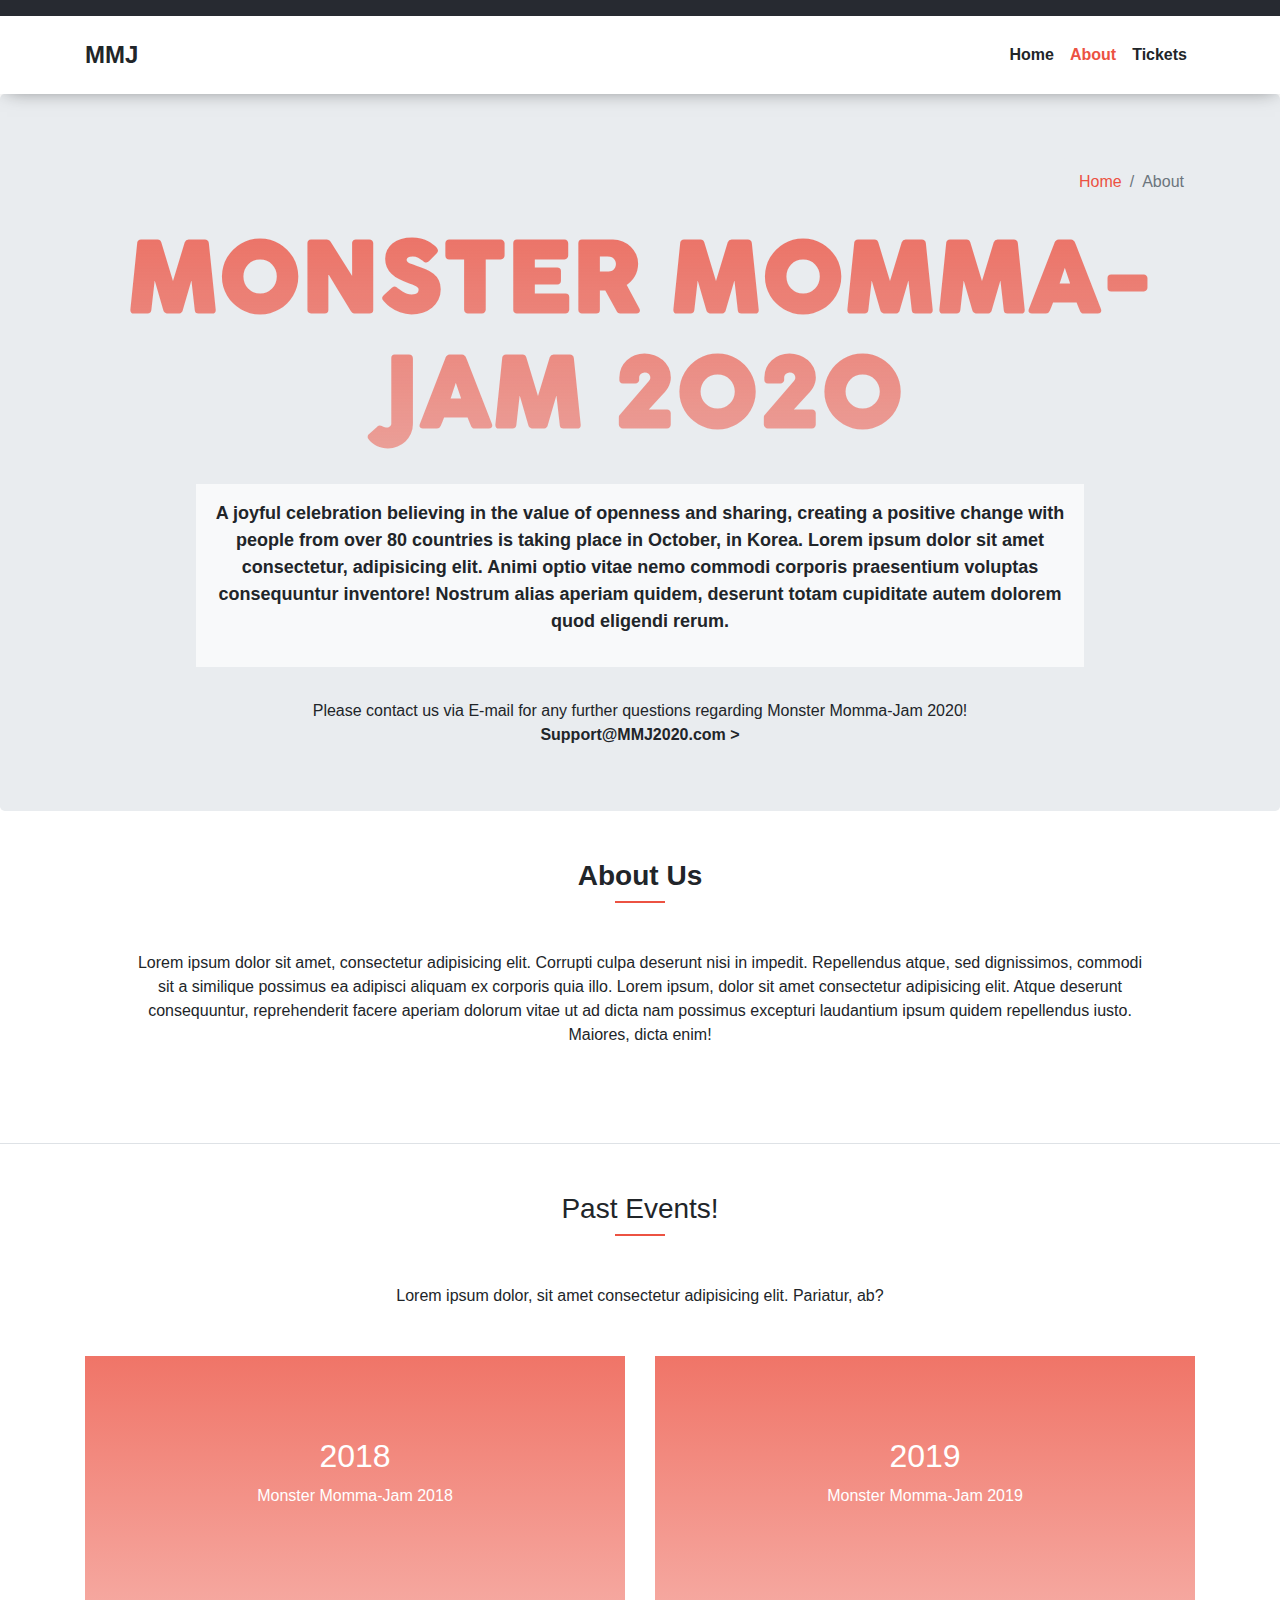
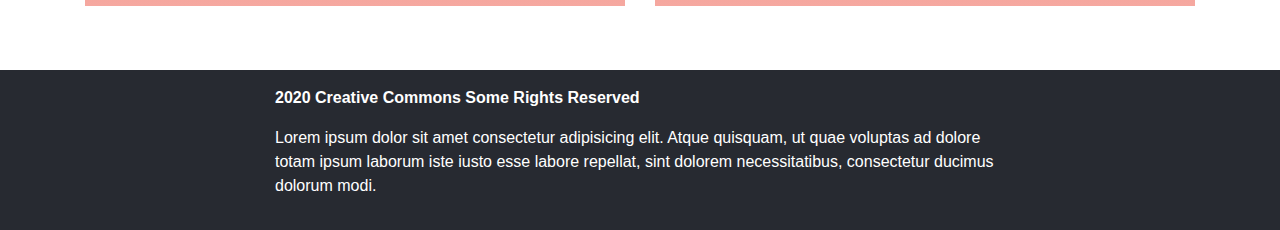
==== about.html @ e08e009d "Fix links for functionality on gitpages" ====
<!DOCTYPE html>
<html lang="en">
<head>
  <meta charset="UTF-8">
  <meta name="viewport" content="width=device-width, initial-scale=1.0">
  <link rel="stylesheet" href="https://stackpath.bootstrapcdn.com/bootstrap/4.5.2/css/bootstrap.min.css" integrity="sha384-JcKb8q3iqJ61gNV9KGb8thSsNjpSL0n8PARn9HuZOnIxN0hoP+VmmDGMN5t9UJ0Z" crossorigin="anonymous">
  <link rel="stylesheet" href="https://use.fontawesome.com/releases/v5.15.1/css/all.css" integrity="sha384-vp86vTRFVJgpjF9jiIGPEEqYqlDwgyBgEF109VFjmqGmIY/Y4HV4d3Gp2irVfcrp" crossorigin="anonymous">
  <link rel="stylesheet" href="styles/styles.css">
  <title>Document</title>
</head>
<body>
  
  <header>
    <div class="top-bar bgc-black p-2 text-white">
      <div class="container">
        <ul class="d-flex justify-content-end align-items-end m-0">
          <li><a href="#"><i class="fab fa-facebook-f"></i></a></li>
          <li><a href="#"><i class="fab fa-twitter"></i></a></li>
          <li><a href="#"><i class="fab fa-instagram"></i></a></li>
        </ul>
      </div>
    </div>

    <nav class="main-nav navbar navbar-expand-lg p-3">
      <button class="navbar-toggler" type="button" data-toggle="collapse" data-target="#navbarTogglerDemo01" aria-controls="navbarTogglerDemo01" aria-expanded="false" aria-label="Toggle navigation">
        <i class="fas fa-bars"></i>
      </button>
      <div class="container">
        <div class="collapse navbar-collapse justify-content-between" id="navbarTogglerDemo01">
          <a class="navbar-brand" href="./index.html">MMJ</a>
          <ul class="navbar-nav ">
            <li class="nav-item active">
              <a class="nav-link" href="./index.html"><b>Home</b></a>
            </li>
            <li class="nav-item">
              <a class="nav-link c-orange" href="./about.html"><b>About</b></a>
            </li>
            <li class="nav-item">
              <a class="nav-link" href="./tickets.html"><b>Tickets</b></a>
            </li>
          </ul>
        </div>
      </div>
    </nav>
  </header>
  
  <main>

    <div class="intro jumbotron m-0 text-center">
      
      <nav class="d-flex justify-content-end mr-5" aria-label="breadcrumb">
        <ol class="breadcrumb">
          <li class="breadcrumb-item c-orange"><a href="./index.html">Home</a></li>
          <li class="breadcrumb-item active" aria-current="page">About</li>
        </ol>
      </nav>

      <div class="container">
        <h1>MONSTER MOMMA-JAM 2020</h1>

        <div class="bg-light p-3 intro-info mx-auto">
          <p>A joyful celebration believing in the value of openness and sharing, creating a positive change with people from over 80 countries is taking place in October, in Korea. Lorem ipsum dolor sit amet consectetur, adipisicing elit. Animi optio vitae nemo commodi corporis praesentium voluptas consequuntur inventore! Nostrum alias aperiam quidem, deserunt totam cupiditate autem dolorem quod eligendi rerum.</p>
        </div>
      </div>

      <div>
        <p class="m-0">Please contact us via E-mail for any further questions regarding Monster Momma-Jam 2020!</p>
        <a href="#"><b>Support@MMJ2020.com ></b></a>
      </div>

    </div>

    <div class="speakers pb-5 pt-5">
      <div class=" container">

        <div class="text-center">
          <h3><b>About Us</b></h3>
          <div class="border-orng"></div>
        </div>

        <div class="text-center m-5">
          <p>Lorem ipsum dolor sit amet, consectetur adipisicing elit. Corrupti culpa deserunt nisi in impedit. Repellendus atque, sed dignissimos, commodi sit a similique possimus ea adipisci aliquam ex corporis quia illo. Lorem ipsum, dolor sit amet consectetur adipisicing elit. Atque deserunt consequuntur, reprehenderit facere aperiam dolorum vitae ut ad dicta nam possimus excepturi laudantium ipsum quidem repellendus iusto. Maiores, dicta enim!</p>
        </div>

      </div>
    </div>



    <div class="speakers pb-5 pt-5 border-top">
      <div class=" container">

        <div class="text-center">
          <h3>Past Events!</h3>
          <div class="border-orng"></div>
        </div>

        <div class="text-center m-5">
          <p>Lorem ipsum dolor, sit amet consectetur adipisicing elit. Pariatur, ab?</p>
        </div>

          <div id="past-events" class="row text-center text-white">
            <a class="col-md" href="#">
              <div id="pe-2018" class="past-event">
                <h2>2018</h2>
                <p>Monster Momma-Jam 2018</p>
              </div>
            </a>

            <a class="col-md" href="#">
              <div id="pe-2019" class="past-event">
                <h2>2019</h2>
                <p>Monster Momma-Jam 2019</p>
              </div>
            </a>
          </div>
      </div>
    </div>


  </main>


  <footer>

    <div class="pt-3 pb-3 bgc-black text-white desktop-ftr">
      <div class="container">

        <div class="row">
          <div class="col-2 d-flex align-items-center"> 
            <img class="img-fluid" src="https://creativecommons.org/wp-content/uploads/2016/06/cc.logo_.white_.png" alt="">
          </div>
          
          <div class="col-8">
            <p><b>2020 Creative Commons Some Rights Reserved</b></p>
            <p>Lorem ipsum dolor sit amet consectetur adipisicing elit. Atque quisquam, ut quae voluptas ad dolore totam ipsum laborum iste iusto esse labore repellat, sint dolorem necessitatibus, consectetur ducimus dolorum modi.</p>
          </div>

        </div>
      </div>  
    </div>


    <div class="mobile-ftr">
      <div class="partner bgc-black pt-4 pb-5">
        <div class="container">
          <div class="text-white text-center mb-5">
            <h5>Partner</h5>
            <div class="border-orng"></div>
          </div>

          <div>
            <div class="row">
              <div class="col-12 col-md">
                <img class="img-fluid" src="images/kisspng-gibson-brands-inc-electric-guitar-computer-icons-superhero-font-generator-5b4add62b70c09.6521460015316329947498.png" alt="">
              </div>

              <div class="col-12 col-md d-flex align-items-center">
                <img class="img-fluid" src="images/kisspng-fender-musical-instruments-corporation-guitar-ampl-fender-logo-5b3353d0549771.4052861415300904483465.png" alt="">
              </div>

              <div class="col-12 col-md">
                <img class="img-fluid" src="images/kisspng-paper-white-logo-font-5b342b08560a27.9959757215301455443524.png" alt="">
              </div>

              <div class="col-12 col-md d-flex align-items-center">
                <img class="img-fluid" src="images/kisspng-guitar-amplifier-marshall-amplification-logo-guita-5aebdd31238784.6440411915254070251455.png" alt="">
              </div>

              <div class="col-12 col-md">
                <img class="img-fluid" src="images/kisspng-meinl-percussion-drum-kits-cajn-cymbal-conga-drumhead-guide-5bad21cdda8dc8.2967696215380730378952.png" alt="">
              </div>

            </div>
          </div>
        </div>
      </div>

      <div class="pt-3 pb-3">
        <div class="container">

          <div class="row">
            <div class="col-6 d-flex align-items-center"> 
              <img class="img-fluid" src="https://mirrors.creativecommons.org/presskit/logos/cc.logo.svg" alt="">
            </div>
            
            <div class="col-6">
              <p>2020 Creative Commons Some Rights Reserved</p>
            </div>

          </div>
        </div>  
      </div>
    </div>
  </footer>

  <script src="https://code.jquery.com/jquery-3.5.1.slim.min.js" integrity="sha384-DfXdz2htPH0lsSSs5nCTpuj/zy4C+OGpamoFVy38MVBnE+IbbVYUew+OrCXaRkfj" crossorigin="anonymous"></script>
<script src="https://cdn.jsdelivr.net/npm/popper.js@1.16.1/dist/umd/popper.min.js" integrity="sha384-9/reFTGAW83EW2RDu2S0VKaIzap3H66lZH81PoYlFhbGU+6BZp6G7niu735Sk7lN" crossorigin="anonymous"></script>
<script src="https://stackpath.bootstrapcdn.com/bootstrap/4.5.2/js/bootstrap.min.js" integrity="sha384-B4gt1jrGC7Jh4AgTPSdUtOBvfO8shuf57BaghqFfPlYxofvL8/KUEfYiJOMMV+rV" crossorigin="anonymous"></script>
</body>
</html>
---- styles/styles.css ----
@font-face {
  font-family: 'cocogooseregular';
  src:
    url('/styles/cocogoose_trial-webfont.woff2') format('woff2'),
    url('/styles/cocogoose_trial-webfont.woff') format('woff');
  font-weight: normal;
  font-style: normal;
}

* {
  margin: 0;
  padding: 0;
  box-sizing: border-box;
  font-family: 'Lato', sans-serif;
}

ul {
  list-style: none;
}

a {
  color: inherit;
}

header {
  position: relative;
  z-index: 10;
  -webkit-box-shadow: 1px 1px 19px -6px rgba(0, 0, 0, 0.56);
  -moz-box-shadow: 1px 1px 19px -6px rgba(0, 0, 0, 0.56);
  box-shadow: 1px 1px 19px -6px rgba(0, 0, 0, 0.56);
}

a:hover {
  color: #ec5242;
}

.f-cocogoose {
  font-family: 'cocogooseregular', sans-serif;
}

.c-orange {
  color: #ec5242;
}

.bgc-black {
  background-color: #272a31;
}

.divider {
  width: 30px;
  border: 1px solid grey;
}

.top-bar ul li {
  display: inline-block;
  margin: 0 0.5rem;
}

.border-orng {
  border: 1px solid #ec5242;
  width: 50px;
  margin: 0 auto;
}

.hamb-icon {
  display: none;
}

.intro h1 {
  font-family: 'cocogooseregular', sans-serif;
  font-size: 6rem;
  font-weight: bold;
  background-image: linear-gradient(rgba(236, 82, 66, 0.8), rgba(236, 82, 66, 0.5)), url(https://images.unsplash.com/photo-1524368535928-5b5e00ddc76b?ixlib=rb-1.2.1&ixid=eyJhcHBfaWQiOjEyMDd9&auto=format&fit=crop&w=1350&q=80);
  background-size: contain;
  background-clip: inherit;
  -webkit-background-clip: text;
  color: transparent;
}

.navbar-brand {
  font-size: 24px;
  font-weight: bold;
}

.intro h3 {
  font-size: 4.5rem;
}

.intro-info {
  margin: 2rem 0;
  width: 80%;
}

.intro-info p {
  font-size: 18px;
  font-weight: 600;
}

.info-date {
  margin-bottom: 5rem;
}

.info-date h2 {
  font-weight: bold;
}

.main-program {
  background-color: #272a31;
}

.main-program i {
  font-size: 60px;
  margin: 1.5rem 0;
}

.program-info {
  background-color: rgba(211, 211, 211, 0.1);
  margin: 0 0.1rem;
}

.program-info:hover {
  outline: 3px solid white;
}

.w-program {
  margin-top: 5rem;
  padding-bottom: 5.5rem;
}

/* About Us */

#past-events a:hover {
  text-decoration: none;
  color: inherit;
}

#past-events .col-md {
  margin-bottom: 1rem;
}

.past-event {
  height: 250px;
  display: flex;
  flex-direction: column;
  justify-content: center;
}

#pe-2018 {
  background-image: linear-gradient(rgba(236, 82, 66, 0.8), rgba(236, 82, 66, 0.5)), url(https://previews.123rf.com/images/dwphotos/dwphotos1406/dwphotos140600022/29458457-silhouettes-of-concert-crowd-in-front-of-bright-stage-lights.jpg);
  background-size: cover;
}

#pe-2019 {
  background-image: linear-gradient(rgba(236, 82, 66, 0.8), rgba(236, 82, 66, 0.5)), url(https://s3.envato.com/files/118583398/Concert%20Light%20And%20Crowd%20Hands-590x300.jpg);
  background-size: cover;
}

.mobile-ftr {
  display: none;
}

.form-steps {
  border: 1px solid grey;
  border-radius: 500px;
  padding: 1rem 3rem;
  margin: 3rem 0;
}

/* Tickets */

#mobile-form {
  display: none;
}

#mobile-form p {
  font-weight: bold;
}

#desktop-form p {
  margin: 0;
  padding: 1rem 0;
  font-weight: bold;
}

#desktop-form label {
  font-size: 20px;
}

.orng-btn {
  background-color: #ec5242;
  padding: 1rem;
  border: none;
  font-size: 18px;
}

@media screen and (max-width: 768px) {
  .container {
    width: 100% !important;
  }

  .hamb-icon {
    display: block;
    position: fixed;
    font-size: 20px;
  }

  .mobile-ftr {
    display: block;
  }

  .desktop-ftr {
    display: none;
  }

  .top-bar {
    display: none;
  }

  .jumbrotron {
    padding: 1rem;
  }

  .intro h1 {
    font-size: 3rem;
  }

  .intro h3 {
    font-size: 1.5rem;
  }

  .program-info {
    margin: 0 0.5rem;
    margin-bottom: 1rem;
  }

  .partner img {
    margin-bottom: 1rem;
  }

  .program-title {
    display: flex;
    align-items: center;
    justify-content: space-around;
  }

  .program-info i,
  .program-info h5 {
    display: inline-block;
  }

  #mobile-form {
    display: block;
  }

  #mobile-form .col-3 {
    padding: 0;
  }

  #mobile-form .col-6 {
    padding: 0;
  }

  #desktop-form {
    display: none;
  }
}
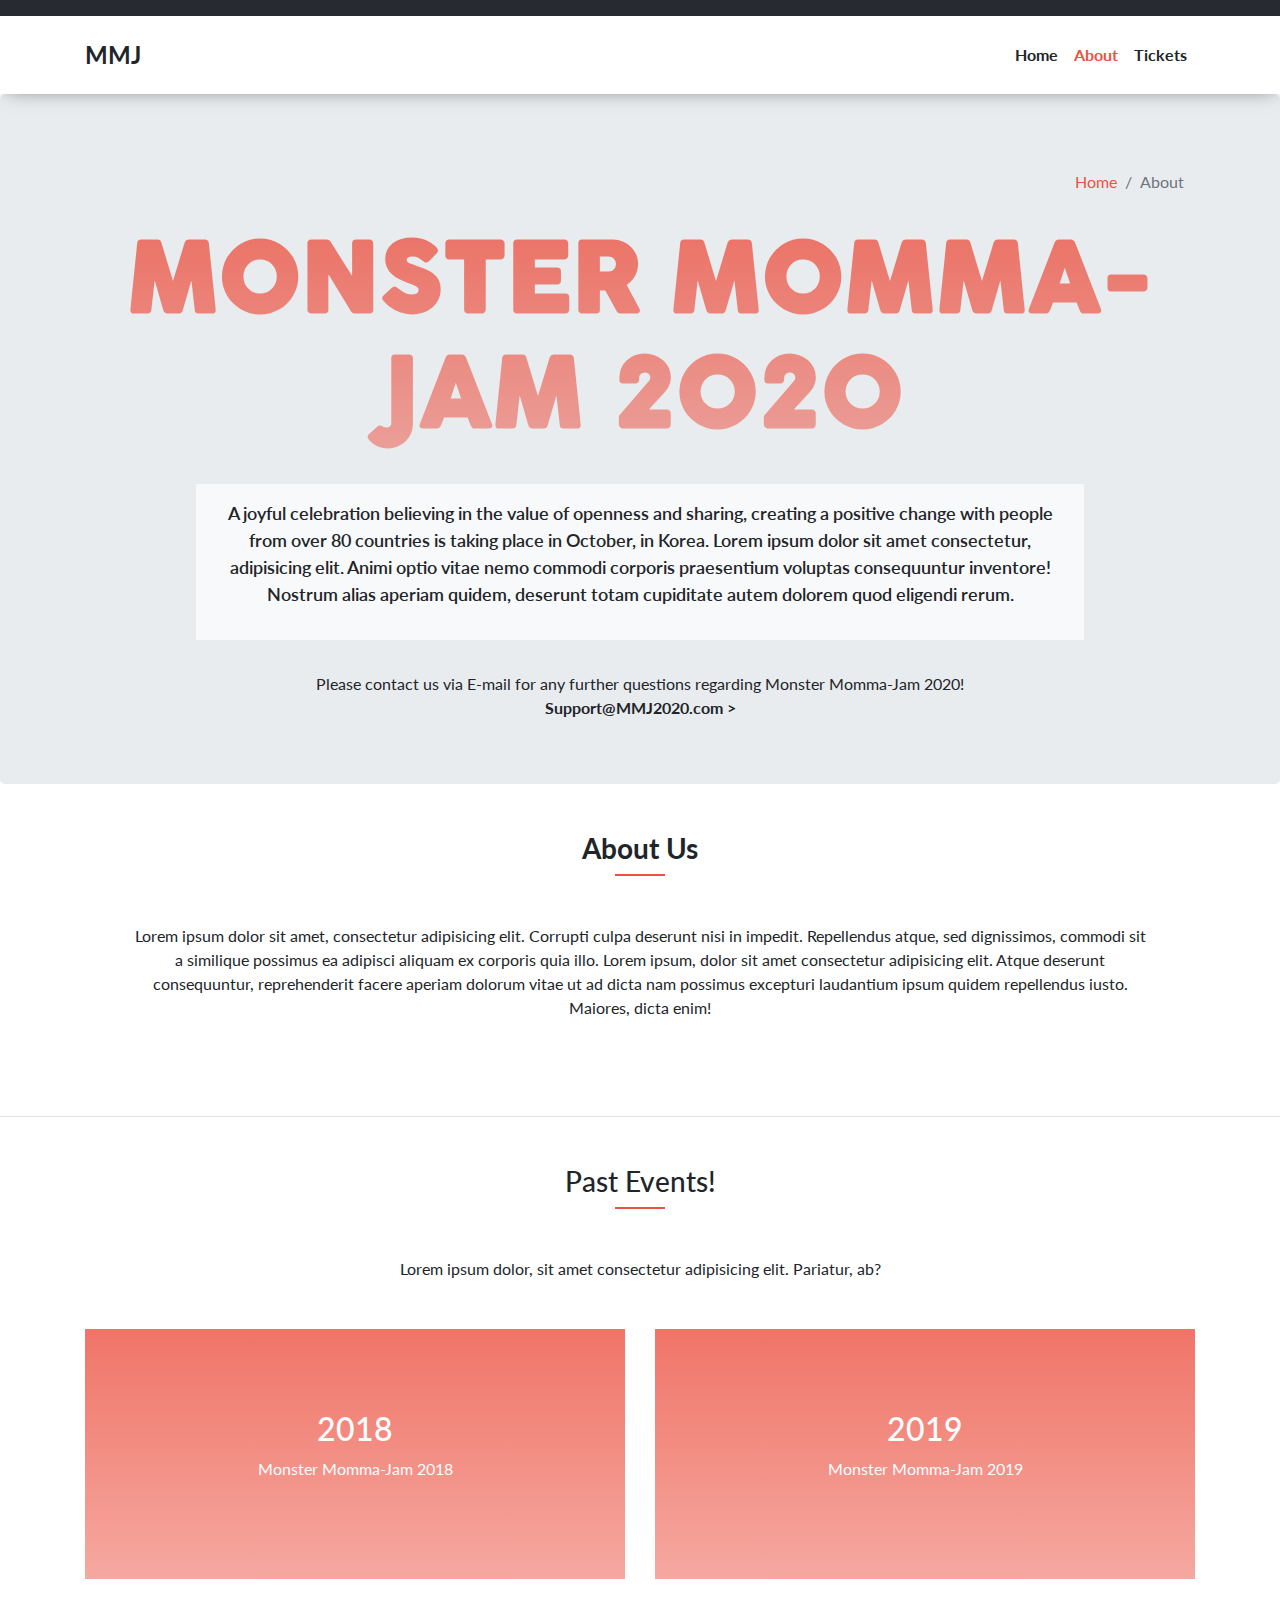
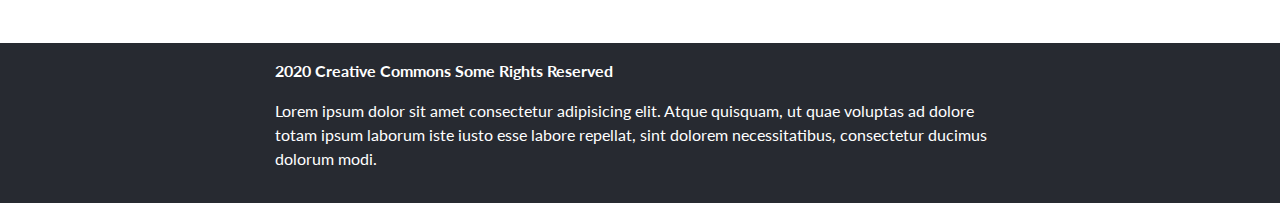
==== commit 58f88cc7: "Update README and head tags on HTML pages" ====
--- a/about.html
+++ b/about.html
@@ -1,13 +1,15 @@
 <!DOCTYPE html>
 <html lang="en">
-<head>
-  <meta charset="UTF-8">
-  <meta name="viewport" content="width=device-width, initial-scale=1.0">
-  <link rel="stylesheet" href="https://stackpath.bootstrapcdn.com/bootstrap/4.5.2/css/bootstrap.min.css" integrity="sha384-JcKb8q3iqJ61gNV9KGb8thSsNjpSL0n8PARn9HuZOnIxN0hoP+VmmDGMN5t9UJ0Z" crossorigin="anonymous">
-  <link rel="stylesheet" href="https://use.fontawesome.com/releases/v5.15.1/css/all.css" integrity="sha384-vp86vTRFVJgpjF9jiIGPEEqYqlDwgyBgEF109VFjmqGmIY/Y4HV4d3Gp2irVfcrp" crossorigin="anonymous">
-  <link rel="stylesheet" href="styles/styles.css">
-  <title>Document</title>
-</head>
+  <head>
+    <meta charset="UTF-8">
+    <meta name="viewport" content="width=device-width, initial-scale=1.0">
+    <link rel="stylesheet" href="https://stackpath.bootstrapcdn.com/bootstrap/4.5.2/css/bootstrap.min.css" integrity="sha384-JcKb8q3iqJ61gNV9KGb8thSsNjpSL0n8PARn9HuZOnIxN0hoP+VmmDGMN5t9UJ0Z" crossorigin="anonymous">
+    <link rel="stylesheet" href="https://use.fontawesome.com/releases/v5.15.1/css/all.css" integrity="sha384-vp86vTRFVJgpjF9jiIGPEEqYqlDwgyBgEF109VFjmqGmIY/Y4HV4d3Gp2irVfcrp" crossorigin="anonymous">
+    <link href="https://fonts.googleapis.com/css2?family=Lato:ital,wght@0,100;0,300;0,400;0,700;0,900;1,100;1,300;1,400;1,700;1,900&display=swap" rel="stylesheet">
+    <link rel="stylesheet" href="styles/styles.css">
+    <title>Monster Momma-Jam</title>
+    <base href="/CapstoneConference/">
+  </head>
 <body>
   
   <header>
@@ -27,16 +29,16 @@
       </button>
       <div class="container">
         <div class="collapse navbar-collapse justify-content-between" id="navbarTogglerDemo01">
-          <a class="navbar-brand" href="./index.html">MMJ</a>
+          <a class="navbar-brand" href="index.html">MMJ</a>
           <ul class="navbar-nav ">
             <li class="nav-item active">
-              <a class="nav-link" href="./index.html"><b>Home</b></a>
+              <a class="nav-link" href="index.html"><b>Home</b></a>
             </li>
             <li class="nav-item">
-              <a class="nav-link c-orange" href="./about.html"><b>About</b></a>
+              <a class="nav-link c-orange" href="about.html"><b>About</b></a>
             </li>
             <li class="nav-item">
-              <a class="nav-link" href="./tickets.html"><b>Tickets</b></a>
+              <a class="nav-link" href="tickets.html"><b>Tickets</b></a>
             </li>
           </ul>
         </div>
@@ -50,7 +52,7 @@
       
       <nav class="d-flex justify-content-end mr-5" aria-label="breadcrumb">
         <ol class="breadcrumb">
-          <li class="breadcrumb-item c-orange"><a href="./index.html">Home</a></li>
+          <li class="breadcrumb-item c-orange"><a href="/">Home</a></li>
           <li class="breadcrumb-item active" aria-current="page">About</li>
         </ol>
       </nav>
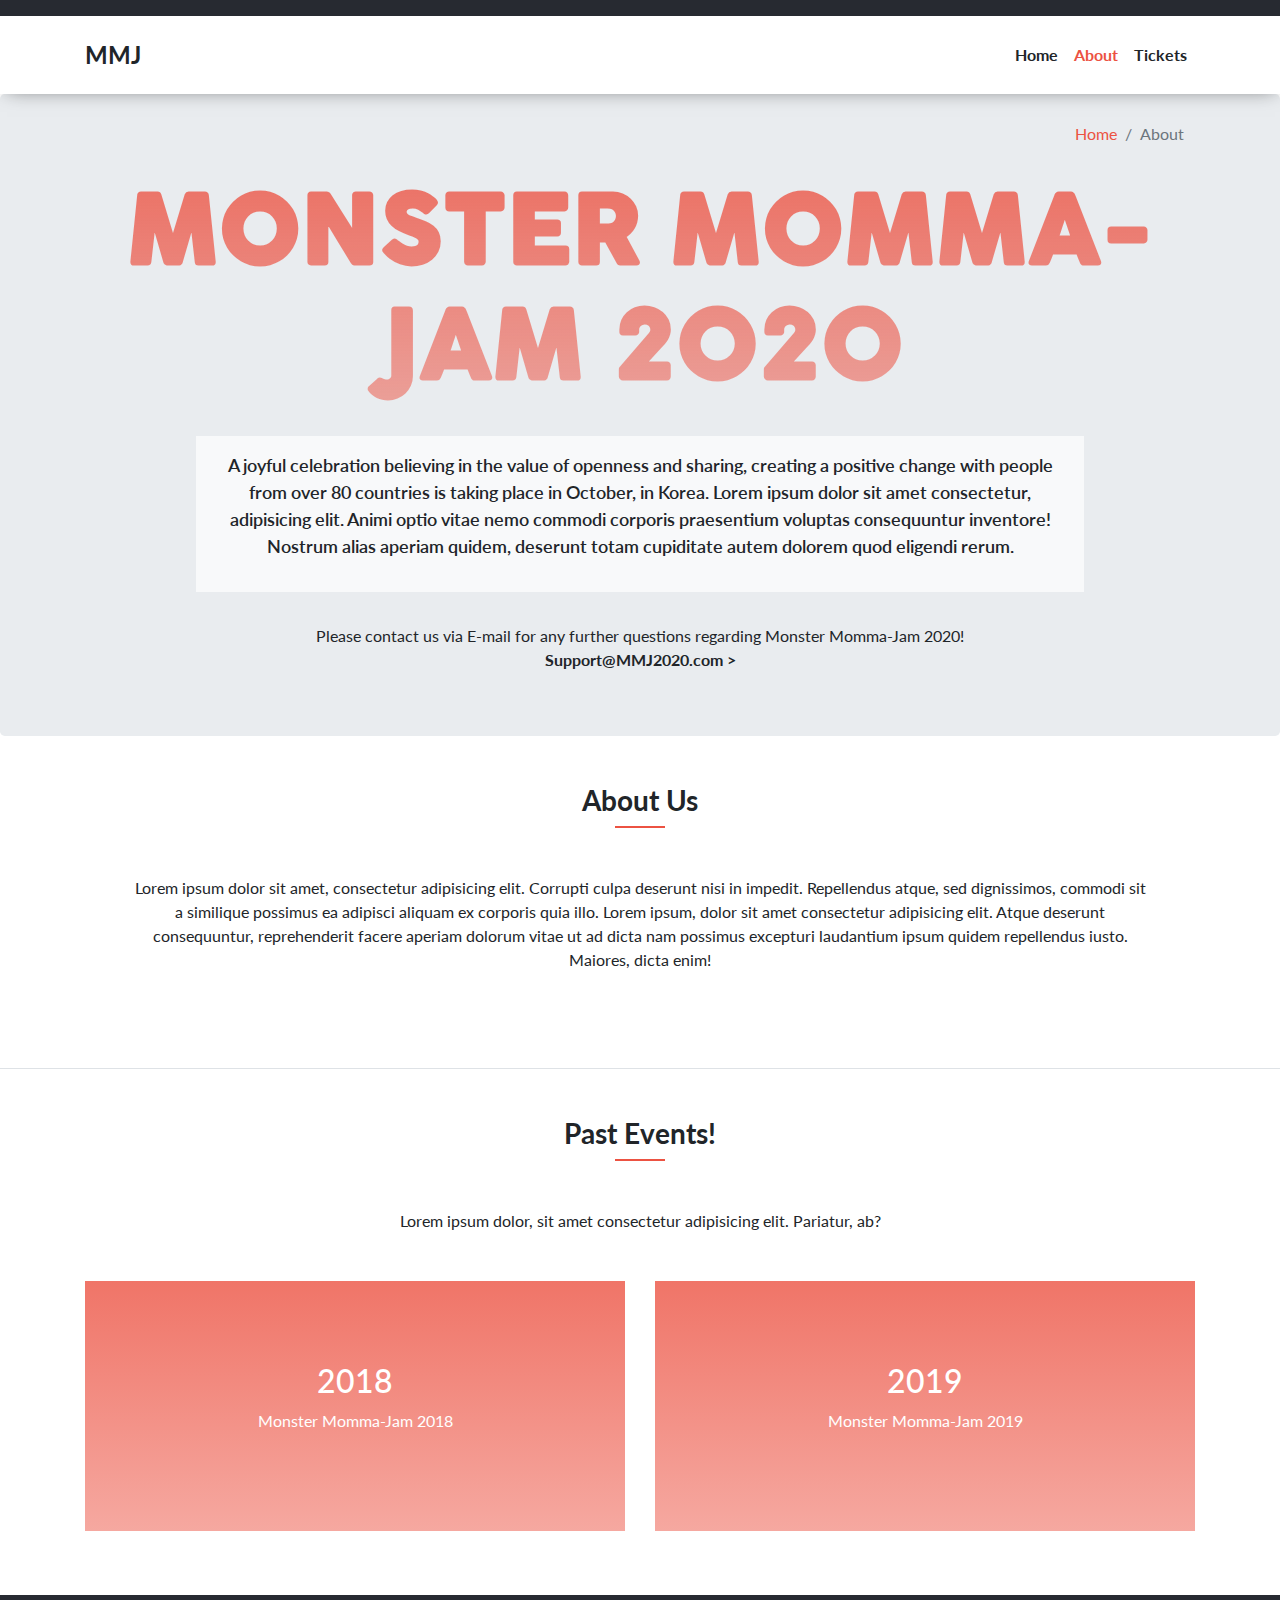
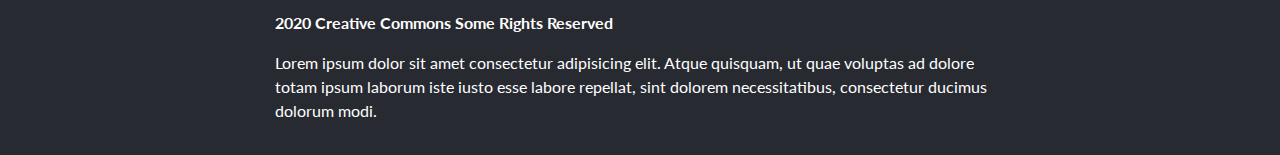
==== commit dae94ca2: "Update README, fix padding at breadcrumbs, and made sure to only use a single h1 tag in every page" ====
--- a/about.html
+++ b/about.html
@@ -48,11 +48,11 @@
   
   <main>
 
-    <div class="intro jumbotron m-0 text-center">
+    <div class="intro jumbotron pt-3 m-0 text-center">
       
       <nav class="d-flex justify-content-end mr-5" aria-label="breadcrumb">
         <ol class="breadcrumb">
-          <li class="breadcrumb-item c-orange"><a href="/">Home</a></li>
+          <li class="breadcrumb-item c-orange"><a href="index.html">Home</a></li>
           <li class="breadcrumb-item active" aria-current="page">About</li>
         </ol>
       </nav>
@@ -93,7 +93,7 @@
       <div class=" container">
 
         <div class="text-center">
-          <h3>Past Events!</h3>
+          <h3><b>Past Events!</b></h3>
           <div class="border-orng"></div>
         </div>
 
--- a/styles/styles.css
+++ b/styles/styles.css
@@ -42,6 +42,11 @@
   color: #ec5242;
 }
 
+.partner-img {
+  display: flex;
+  align-items: center;
+}
+
 .bgc-black {
   background-color: #272a31;
 }
@@ -62,7 +67,9 @@
   margin: 0 auto;
 }
 
-.hamb-icon {
+.hamb-icon,
+.mobile-ftr,
+#mobile-form {
   display: none;
 }
 
@@ -155,10 +162,6 @@
   background-size: cover;
 }
 
-.mobile-ftr {
-  display: none;
-}
-
 .form-steps {
   border: 1px solid grey;
   border-radius: 500px;
@@ -168,8 +171,8 @@
 
 /* Tickets */
 
-#mobile-form {
-  display: none;
+.fs-40 {
+  font-size: 40px;
 }
 
 #mobile-form p {
@@ -208,11 +211,9 @@
     display: block;
   }
 
-  .desktop-ftr {
-    display: none;
-  }
-
-  .top-bar {
+  .top-bar,
+  .desktop-ftr,
+  #desktop-form {
     display: none;
   }
 
@@ -234,7 +235,9 @@
   }
 
   .partner img {
+    margin: 0 auto;
     margin-bottom: 1rem;
+    width: 50%;
   }
 
   .program-title {
@@ -252,15 +255,8 @@
     display: block;
   }
 
-  #mobile-form .col-3 {
-    padding: 0;
-  }
-
+  #mobile-form .col-3,
   #mobile-form .col-6 {
     padding: 0;
   }
-
-  #desktop-form {
-    display: none;
-  }
-}
+}
